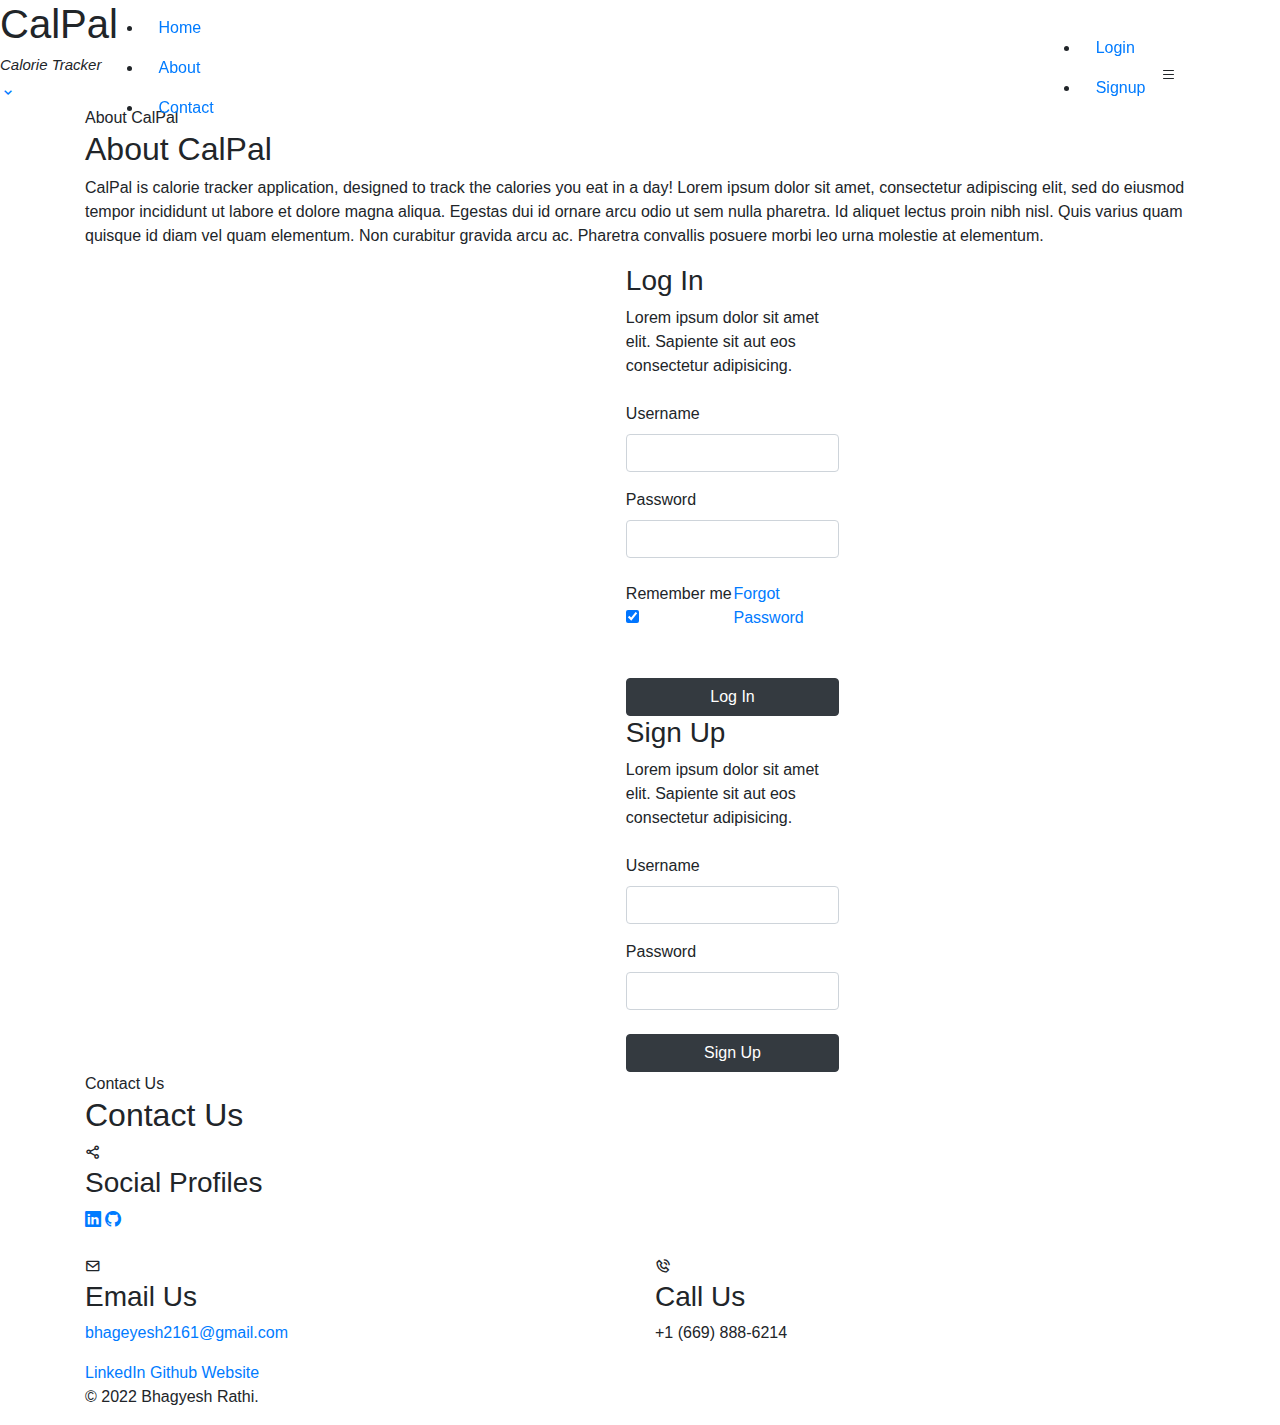
==== src/main/resources/templates/index.html @ 8827752c "added  html file for the UI" ====
<!DOCTYPE html>
<html lang="en">

<head>
  <meta charset="utf-8">
  <meta name="viewport" content="width=device-width, initial-scale=1.0, minimum-scale=1.0 user-scalable=no" />
  <meta name="theme-color" content="#000000">

  <title>CalPal-Calorie Tracker</title>

  <!-- Google Fonts -->
  <link
          href="https://fonts.googleapis.com/css?family=Open+Sans:300,300i,400,400i,600,600i,700,700i|Raleway:300,300i,400,400i,500,500i,600,600i,700,700i|Satisfy"
          rel="stylesheet">

  <!-- Bootstrap CSS Files -->
  <link rel="stylesheet" href="https://maxcdn.bootstrapcdn.com/bootstrap/4.0.0/css/bootstrap.min.css"
        integrity="sha384-Gn5384xqQ1aoWXA+058RXPxPg6fy4IWvTNh0E263XmFcJlSAwiGgFAW/dAiS6JXm" crossorigin="anonymous">
  <link rel="stylesheet" href="https://cdn.jsdelivr.net/npm/bootstrap-icons@1.3.0/font/bootstrap-icons.css">
  <link href='https://unpkg.com/boxicons@2.1.2/css/boxicons.min.css' rel='stylesheet'>

  <!-- Template Main CSS File -->
  <link href="/assets/css/style.css" rel="stylesheet">


</head>

<body>

<!-- ======= Header ======= -->
<header id="header" class="fixed-top d-flex justify-content-center align-items-center header-transparent">

  <nav id="navbar" class="navbar">
    <ul>
      <li><a class="nav-link scrollto active" href="#hero">Home</a></li>
      <li><a class="nav-link scrollto" href="#about">About</a></li>
      <li><a class="nav-link scrollto" href="#contact">Contact</a></li>
    </ul>
    <ul style="padding-left: 850px">
      <li><a class="nav-link scrollto" href="#login">Login</a></li>
      <li><a class="nav-link scrollto" href="#signup">Signup</a></li>
    </ul>
    <i class="bi bi-list mobile-nav-toggle"></i>
  </nav><!-- .navbar -->

</header><!-- End Header -->

<!-- ======= Hero Section ======= -->
<section id="hero">
  <div class="hero-container">
    <h1>CalPal</h1>
    <h2 style="font-size: 15px;"> <em> Calorie Tracker</em></h2>
    <a href="#about" class="btn-scroll scrollto" title="Scroll Down"><i class="bx bx-chevron-down"></i></a>
  </div>
</section><!-- End Hero -->

<main id="main">

  <!-- ======= About Me Section ======= -->
  <section id="about" class="about">
    <div class="container">
      <div class="section-title">
        <span>About CalPal</span>
        <h2>About CalPal</h2>
        <p>CalPal is calorie tracker application, designed to track the calories you eat in a day! Lorem ipsum dolor sit amet, consectetur adipiscing elit, sed do eiusmod tempor incididunt ut labore et dolore magna aliqua. Egestas dui id ornare arcu odio ut sem nulla pharetra. Id aliquet lectus proin nibh nisl. Quis varius quam quisque id diam vel quam elementum. Non curabitur gravida arcu ac. Pharetra convallis posuere morbi leo urna molestie at elementum.   </p>

          </div>
        </div>

      </div>
  </section><!-- End About Me Section -->

  <!-- ======= Login Section ======= -->
  <section id="login" style="padding-left: 550px">
      <div class="container">
        <div class="row">
          <div class="col-md-6 contents">
            <div class="row justify-content-center">
              <div class="col-md-8">
                <div class="mb-4">
                  <h3>Log In </h3>
                  <p class="mb-4">Lorem ipsum dolor sit amet elit. Sapiente sit aut eos consectetur adipisicing.</p>
                </div>
                <form action="#" method="post">
                  <div class="form-group first">
                    <label for="username">Username</label>
                    <input type="text" class="form-control" id="username">
                  </div>
                  <div class="form-group last mb-4">
                    <label for="password">Password</label>
                    <input type="password" class="form-control" id="password">
                  </div>
                  <div class="d-flex mb-5 align-items-center">
                    <label class="control control--checkbox mb-0"><span class="caption">Remember me</span>
                      <input type="checkbox" checked="checked" />
                      <div class="control__indicator"></div>
                    </label>
                    <span class="ml-auto"><a href="#" class="forgot-pass">Forgot Password</a></span>
                  </div>
                  <input type="submit" value="Log In" class="btn text-yellow btn-block btn-dark">
                </form>
              </div>
            </div>
          </div>
        </div>
      </div>

  </section>

  <!-- ======= SignUp Section ======= -->
  <section id="signup" style="padding-left: 550px">
    <div class="container">
      <div class="row">
        <div class="col-md-6 contents">
          <div class="row justify-content-center">
            <div class="col-md-8">
              <div class="mb-4">
                <h3>Sign Up</h3>
                <p class="mb-4">Lorem ipsum dolor sit amet elit. Sapiente sit aut eos consectetur adipisicing.</p>
              </div>
              <form action="#" method="post">
                <div class="form-group first">
                  <label for="username">Username</label>
                  <input type="text" class="form-control" id="username">
                </div>
                <div class="form-group last mb-4">
                  <label for="password">Password</label>
                  <input type="password" class="form-control" id="password">
                </div>
                <input type="submit" value="Sign Up" class="btn text-yellow btn-block btn-dark">
              </form>
            </div>
          </div>
        </div>
      </div>
    </div>

  </section>
  <!-- ======= Contact Me Section ======= -->
  <section id="contact" class="contact">
    <div class="container">

      <div class="section-title">
        <span>Contact Us</span>
        <h2>Contact Us</h2>
      </div>

      <div class="row">

        <div class="col-lg-12">

          <div class="row">
            <div class="col-md-12">
              <div class="info-box">
                <i class="bx bx-share-alt"></i>
                <h3>Social Profiles</h3>
                <div class="social-links">
                  <a href="https://linkedin.com/in/bhagyeshrathi07" class="linkedin"><i
                          class="bi bi-linkedin"></i></a>
                  <a href="https://github.com/bhagyeshrathi07?tab=repositories" class="github"><i
                          class="bi bi-github"></i></a>
                </div>
              </div>
            </div>
            <div class="col-md-6">
              <div class="info-box mt-4">
                <i class="bx bx-envelope"></i>
                <h3>Email Us</h3>
                <a href="mailto:bhageyesh2161@gmail.com">bhageyesh2161@gmail.com</a>
              </div>
            </div>
            <div class="col-md-6">
              <div class="info-box mt-4">
                <i class="bx bx-phone-call"></i>
                <h3>Call Us</h3>
                <p>+1 (669) 888-6214</p>
              </div>
            </div>
          </div>
        </div>
      </div>

    </div>
  </section><!-- End Contact Me Section -->

</main><!-- End #main -->

<!-- ======= Footer ======= -->
<footer id="footer">
  <div class="container">
    <a class="footer-link" href="">LinkedIn</a>
    <a class="footer-link" href="https://github.com/domlabutay/CS151-CalorieTracker/tree/main/project_proposal">Github</a>
    <a class="footer-link" href="">Website</a>
    <p class="copyright">© 2022 Bhagyesh Rathi.</p>

  </div>
</footer>

<!-- End Footer -->

<!--JS Files -->
<script src="https://code.jquery.com/jquery-3.2.1.slim.min.js"
        integrity="sha384-KJ3o2DKtIkvYIK3UENzmM7KCkRr/rE9/Qpg6aAZGJwFDMVNA/GpGFF93hXpG5KkN"
        crossorigin="anonymous"></script>
<script src="https://cdnjs.cloudflare.com/ajax/libs/popper.js/1.12.9/umd/popper.min.js"
        integrity="sha384-ApNbgh9B+Y1QKtv3Rn7W3mgPxhU9K/ScQsAP7hUibX39j7fakFPskvXusvfa0b4Q"
        crossorigin="anonymous"></script>
<script src="https://maxcdn.bootstrapcdn.com/bootstrap/4.0.0/js/bootstrap.min.js"
        integrity="sha384-JZR6Spejh4U02d8jOt6vLEHfe/JQGiRRSQQxSfFWpi1MquVdAyjUar5+76PVCmYl"
        crossorigin="anonymous"></script>

<!-- Template Main JS File -->
<script src="/assets/js/main.js"></script>

</body>

</html>
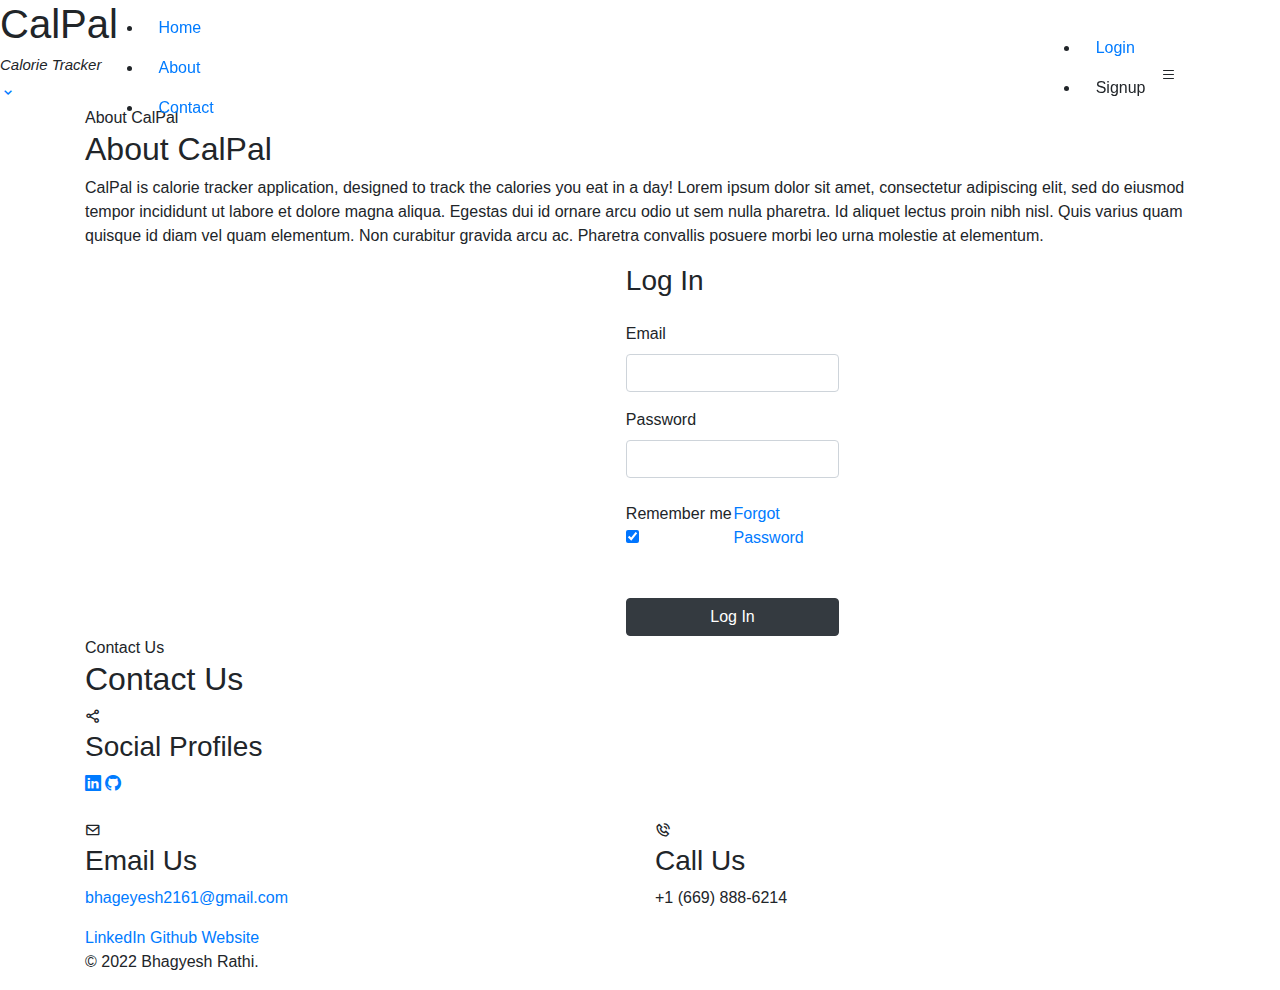
==== commit 43c6599b: "implemented login/registration, added ui for sign up, added thymeleaf to html files, started user fo" ====
--- a/src/main/resources/templates/index.html
+++ b/src/main/resources/templates/index.html
@@ -1,5 +1,6 @@
 <!DOCTYPE html>
 <html lang="en">
+<html xmlns:th="http://www.thymeleaf.org">
 
 <head>
   <meta charset="utf-8">
@@ -20,7 +21,7 @@
   <link href='https://unpkg.com/boxicons@2.1.2/css/boxicons.min.css' rel='stylesheet'>
 
   <!-- Template Main CSS File -->
-  <link href="/assets/css/style.css" rel="stylesheet">
+  <link th:href="@{/assets/css/style.css}" rel="stylesheet">
 
 
 </head>
@@ -38,7 +39,7 @@
     </ul>
     <ul style="padding-left: 850px">
       <li><a class="nav-link scrollto" href="#login">Login</a></li>
-      <li><a class="nav-link scrollto" href="#signup">Signup</a></li>
+      <li><a class="nav-link scrollto" th:href="@{signup}">Signup</a></li>
     </ul>
     <i class="bi bi-list mobile-nav-toggle"></i>
   </nav><!-- .navbar -->
@@ -79,16 +80,16 @@
               <div class="col-md-8">
                 <div class="mb-4">
                   <h3>Log In </h3>
-                  <p class="mb-4">Lorem ipsum dolor sit amet elit. Sapiente sit aut eos consectetur adipisicing.</p>
+                  <p class="mb-4" th:text="${error}" ></p>
                 </div>
-                <form action="#" method="post">
+                <form th:action="@{/}" th:object="${user}" method="post">
                   <div class="form-group first">
-                    <label for="username">Username</label>
-                    <input type="text" class="form-control" id="username">
+                    <label for="email">Email</label>
+                    <input th:field="*{email}" type="text" class="form-control" id="email">
                   </div>
                   <div class="form-group last mb-4">
                     <label for="password">Password</label>
-                    <input type="password" class="form-control" id="password">
+                    <input th:field="*{password}" type="password" class="form-control" id="password">
                   </div>
                   <div class="d-flex mb-5 align-items-center">
                     <label class="control control--checkbox mb-0"><span class="caption">Remember me</span>
@@ -107,35 +108,6 @@
 
   </section>
 
-  <!-- ======= SignUp Section ======= -->
-  <section id="signup" style="padding-left: 550px">
-    <div class="container">
-      <div class="row">
-        <div class="col-md-6 contents">
-          <div class="row justify-content-center">
-            <div class="col-md-8">
-              <div class="mb-4">
-                <h3>Sign Up</h3>
-                <p class="mb-4">Lorem ipsum dolor sit amet elit. Sapiente sit aut eos consectetur adipisicing.</p>
-              </div>
-              <form action="#" method="post">
-                <div class="form-group first">
-                  <label for="username">Username</label>
-                  <input type="text" class="form-control" id="username">
-                </div>
-                <div class="form-group last mb-4">
-                  <label for="password">Password</label>
-                  <input type="password" class="form-control" id="password">
-                </div>
-                <input type="submit" value="Sign Up" class="btn text-yellow btn-block btn-dark">
-              </form>
-            </div>
-          </div>
-        </div>
-      </div>
-    </div>
-
-  </section>
   <!-- ======= Contact Me Section ======= -->
   <section id="contact" class="contact">
     <div class="container">
@@ -210,7 +182,7 @@
         crossorigin="anonymous"></script>
 
 <!-- Template Main JS File -->
-<script src="/assets/js/main.js"></script>
+<script th:src="@{/assets/js/main.js}"></script>
 
 </body>
 
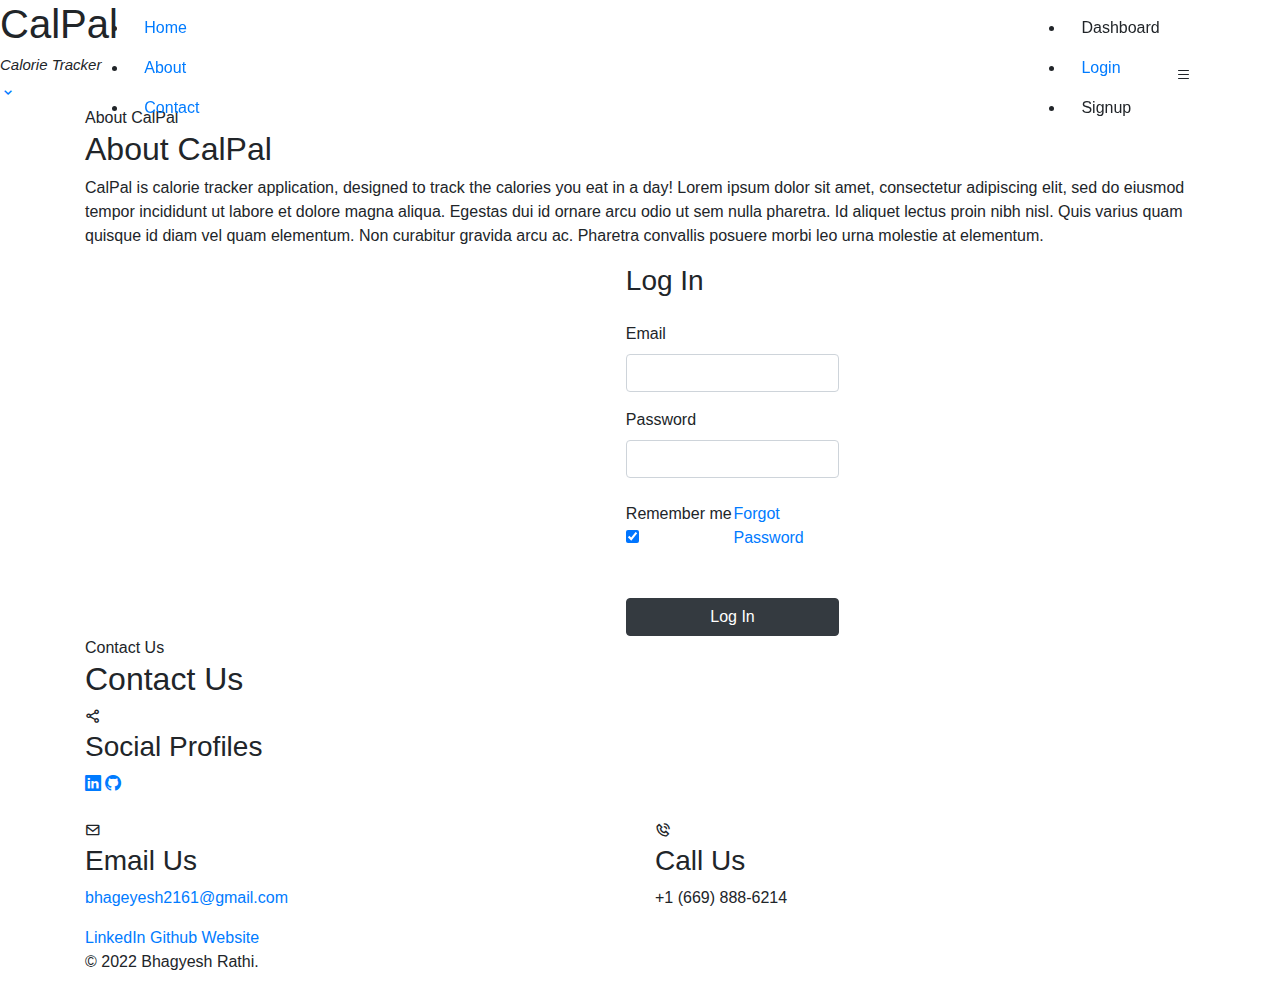
==== commit e82b7477: "added calorie tracker, consolidated controllers into one file" ====
--- a/src/main/resources/templates/index.html
+++ b/src/main/resources/templates/index.html
@@ -38,8 +38,15 @@
       <li><a class="nav-link scrollto" href="#contact">Contact</a></li>
     </ul>
     <ul style="padding-left: 850px">
-      <li><a class="nav-link scrollto" href="#login">Login</a></li>
-      <li><a class="nav-link scrollto" th:href="@{signup}">Signup</a></li>
+      <span th:if="${signedin}">
+        <li><a class="nav-link scrollto" th:href="@{dashboard}">Dashboard</a></li>
+      </span>
+      <span th:if="${!signedin}">
+        <li><a class="nav-link scrollto" href="#login">Login</a></li>
+      </span>
+      <span th:if="${!signedin}">
+        <li><a class="nav-link scrollto" th:href="@{signup}">Signup</a></li>
+      </span>
     </ul>
     <i class="bi bi-list mobile-nav-toggle"></i>
   </nav><!-- .navbar -->
